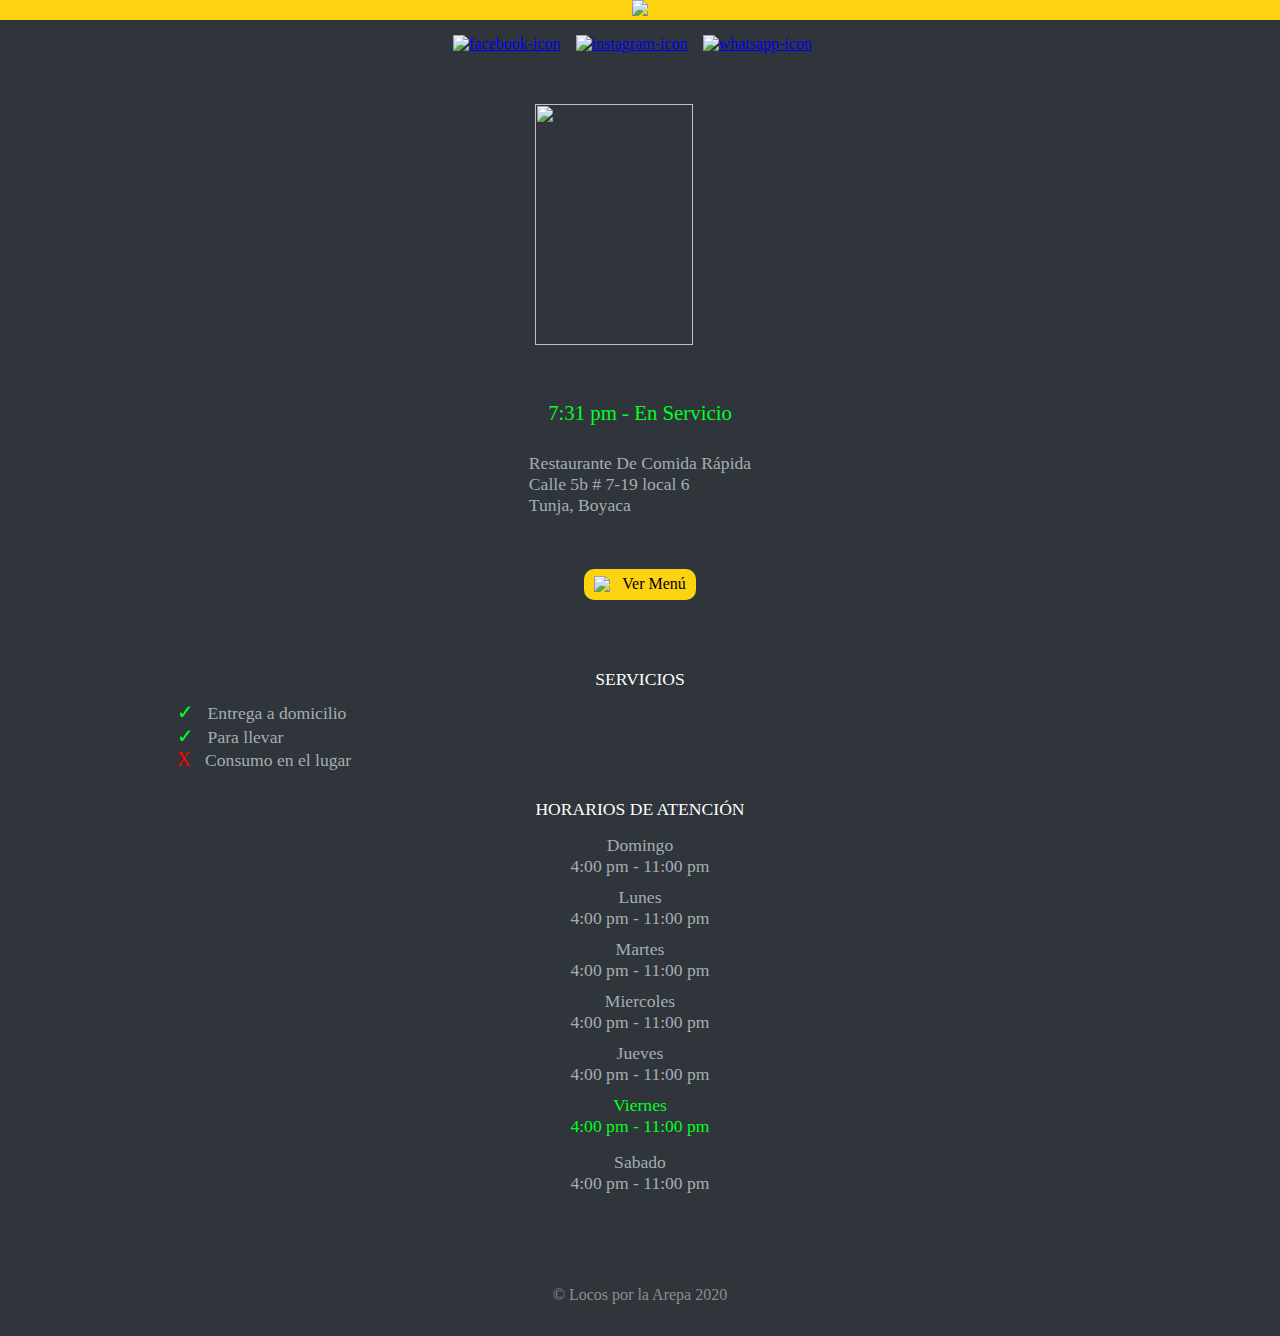
==== index.html @ 28ac6660 "Primer Commit" ====
<!DOCTYPE html>
<html lang="en">
<head>
    <meta charset="UTF-8">
    <meta name="viewport" content="width=device-width, initial-scale=1.0">
    <link rel="stylesheet" href="Css/princial-estilos.css">
    <title>Locos Por La Arepa</title>
</head>
<body>
    <!-- Header -->
    <header>
        <nav class="naver">
            <div class="logo-naver">
                <a href="/Home/"><img src="https://i.postimg.cc/Pqw7r6NY/Locos-por-la-Arepa-Icono-2.png"></a>
            </div>
        </nav>
    </header>
    <!-- Container Body -->
    <section class="container-body">
        <div class="container">
            <div class="redes-naver">
                <a href="https://www.facebook.com/Locos-X-La-Arepa-125061172453641/" target="_blank"><img src="https://i.postimg.cc/3xxWvLhW/icon-facebook.png" alt="facebook-icon"></a>
                <a href="https://www.instagram.com/locosxlaarepa/" target="_blank"><img src="https://i.postimg.cc/50BfGvJZ/icon-instagram.png" alt="instagram-icon"></a>
                <a href="#" target="_blank"><img src="https://i.postimg.cc/mZFFVpKn/icon-whatsapp-2.png" alt="whatsapp-icon"></a>
            </div>
            <div class="empresas-recientes" id="empresas_reciente">
                <!-- Logo de la empresa // Detalles //  Ver menú -->
            </div>
            <div class="descripcion-estado">
                <!-- Estados // descipcion  -->
                <div class="servicios-horario-descr" id="descr-servicios-horario">
                    <!-- Servicios // Horas de Atencion -->
                </div>
            </div>
        </div>
    </section>

    <!-- Footer -->
    <footer>
        <span>&#169;</span> Locos por la Arepa 2020
    </footer>

    <script src="Js/jquery-3.5.1.min.js"></script>
    <script src="Js/main.js"></script>

</body>
</html>
---- Css/princial-estilos.css ----
/* Estilos Header */
@import url("header.css");
/* Estilos Footer */
@import url("footer.css");


*{
    margin: 0;
    padding: 0;
}

/* CONTAINER-PRINCIPAL */

body{
    background: #2F353A;
}




/* PRINCIPAL-SECCION */

.principal{
    background: #38B6FF;
    width: 96%;
    height: 20vh;
    margin: auto;
    margin-top: 2.5%;

    /* flex */
    display: flex;
    align-items: center;
    flex-direction: column-reverse;
}

/* #buscar-categoria{
    background: #2F353A;
    color: #fff;
    padding: 1.5%;
    border: none;
    margin-bottom: 1.5%;
} */

#categorias-productos{
    width: 70%;
    padding: 2%;
    /* margin-bottom: 2.2%; */
   
}

/* empresas-reciente */

.empresas-recientes{
    /* background-color: rebeccapurple; */
    width: 92%;
    margin: auto;
    padding-top: 4%;
}
/* ----------------- */

.titulo-recientes{
    margin-top: 3%;
    padding: 2.5%;
}

.titulo-recientes h3{
    margin-left: 7%;
}

/* Card-Empresas */

.card-empresas{
    /* background: #2F353A; */
    /* background: red; */
    /* border: 1px solid #000; */
    border-radius: 10px;
    /* width: 90%; */
    width: 280px;
    height: 60vh;
    margin: auto;
}

.card-image{
    /* background: yellow; */
    height: 55%;
    /* flex */
    display: flex;
    /* align-items: center; */
    justify-content: center;
}

.card-image img{
    background: #2F353A;
    width: 75%;
    height: 90%;
}

.card-opciones{
    text-align: center;
}

.hora-status-close{
    color: #ff0000;
    font-size: 1.3em;
}

.hora-status-open{
    color: #00ff22;
    font-size: 1.3em;
}

.card-descripcion{
    width: 100%;
    height: 22%;

    /* flex */
    display: flex;
    align-items: center;
    justify-content: center;
}

.card-descripcion p{
    font-size: 1.1em;
    color: #a4aeb3;
}

.ver-menu{
   
    height: 15%;
   
    /* Flex */
    display: flex;
    justify-content: center;
    align-items: center;
}

.ver-menu a{
    background: #FDD210;
    color: #000;
    width: 100px;
    border: none;
    border-radius: 10px;
    text-decoration: none;
    padding: 2.3%;   

    /* Flex */
    display: flex;
    justify-content: space-around;
    align-items: center;
}

.ver-menu img{
    width: 20px;
}

.ver-menu a:hover{
    background: #fff;
    color: #2F353A;
    border: 1px solid #2F353A;
}

/* ------------- */

/* --- REDES ----- */
.redes-naver{
    margin-top: 15px;
    width:100%;
    
    /* Flex */
    display: flex;
    align-items: center;
    justify-content: center;
}

.redes-naver img{
    margin-right: 15px;
    width: 40px;
}
/* --------------- */




/* .ejemplo-float{
    background: red;
    position: fixed;
    top: 0;
    
    width: 100vw;
    height: 100vh;
} */


/* -------- DESCIPCION DE DATA ---------- */

.descripcion-estado{
    /* background: #fff; */
    width: 100%;
    margin-top: 25px;
    display: flex;
    justify-content: center;
}

.servicios-horario-descr{
    /* background: yellow; */
    width: 95%;
}

.servicios-descr{
    /* background: red; */
    width: 80%;
    margin: auto;
}

.servicio-title{
    /* background: yellowgreen; */
    color: #fff;
    font-size: 1.1em;
    display: flex;
    justify-content: center;
    margin-bottom: 10px;
}

.servicio-si{
    color: #00ff22;
    font-size: 20px;
    margin-right: 10px;
    margin-left: 23px;
}

.servicio-no{
    color: #ff0000;
    font-size: 20px;
    margin-right: 10px;
    margin-left: 23px;
}

.servicios-letter{
    color: #a4aeb3;
    font-size: 1.1em;
}

.horarios-descr{
    /* background: red; */
    width: 80%;
    margin: auto;
    margin-top: 10px;
}

.horario-title{
    color: #fff;
    font-size: 1.1em;
    display: flex;
    justify-content: center;
}

.time-servicios{
    /* background: yellowgreen; */
    text-align: center;
    margin: 15px 0 10px 0;
}

.day-hours-si{
    color: #00ff22;
    margin-bottom: 15px;
    font-size: 1.1em;
}

.day-hours-no{
    color: #a4aeb3;
    margin-bottom: 10px;
    font-size: 1.1em;
}



/* -------------------------------------- */
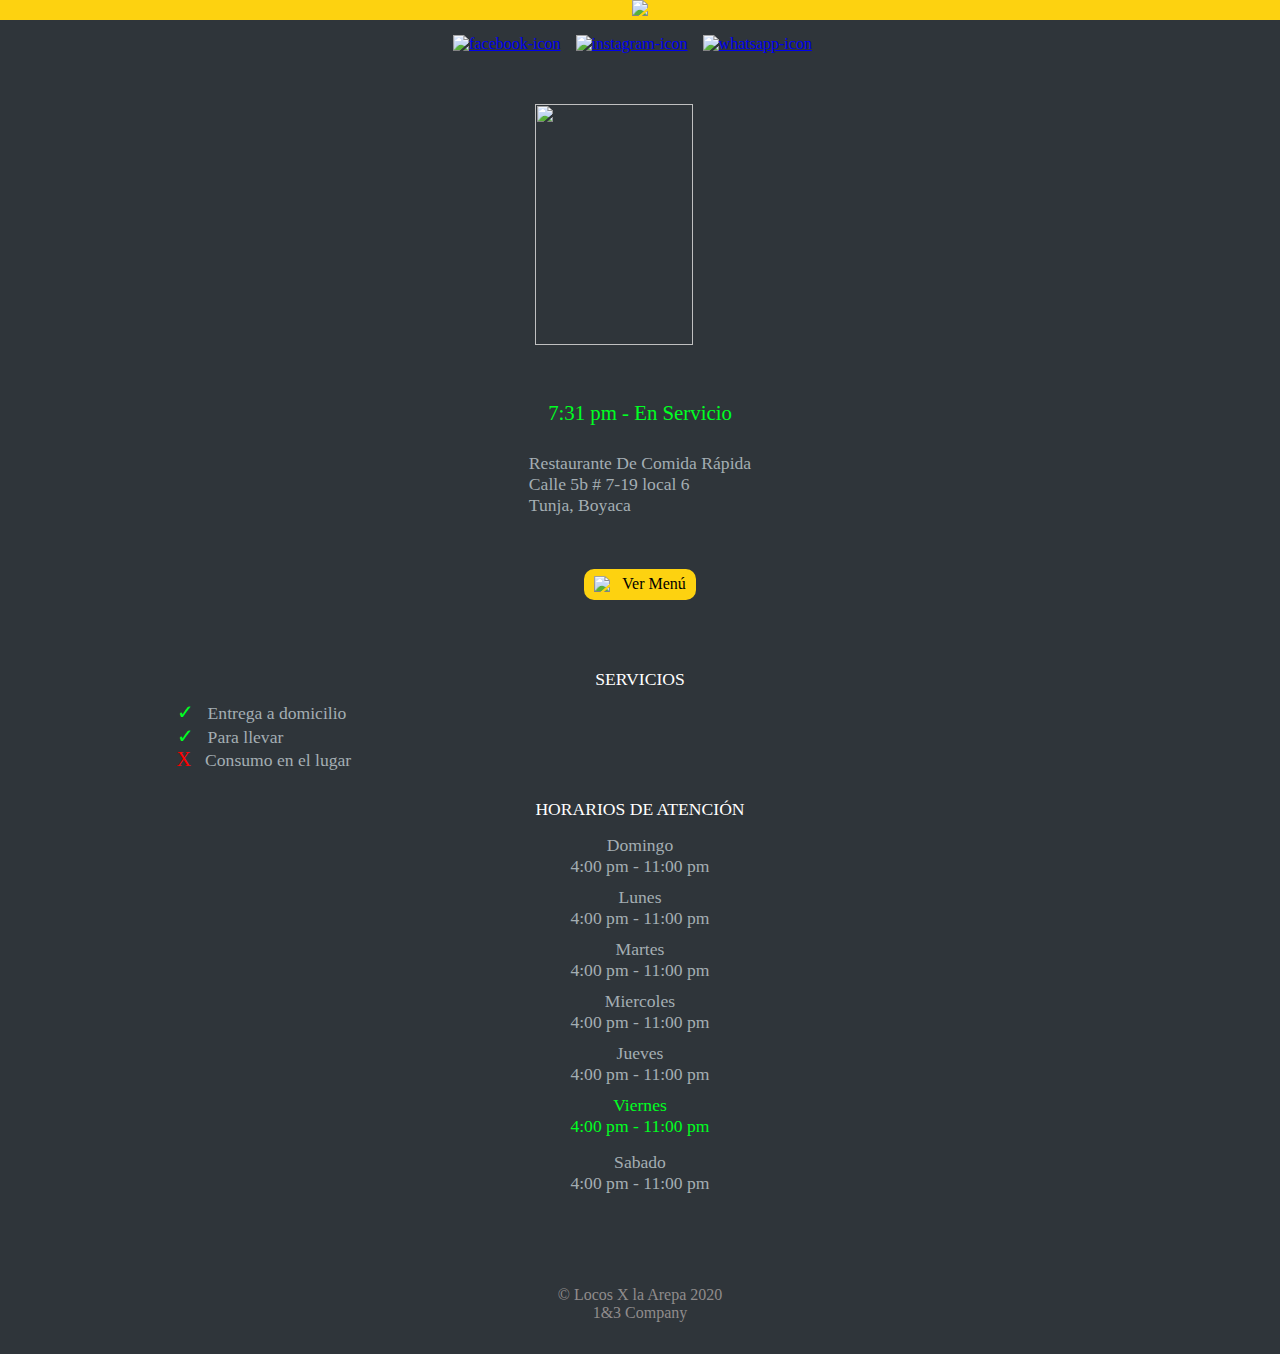
==== commit 4bf95e68: "Tercer commit" ====
--- a/index.html
+++ b/index.html
@@ -5,6 +5,18 @@
     <meta name="viewport" content="width=device-width, initial-scale=1.0">
     <link rel="stylesheet" href="Css/princial-estilos.css">
     <title>Locos Por La Arepa</title>
+
+    <!-- Global site tag (gtag.js) - Google Analytics -->
+    <script async src="https://www.googletagmanager.com/gtag/js?id=UA-175798185-1"></script>
+        <script>
+          window.dataLayer = window.dataLayer || [];
+          function gtag(){dataLayer.push(arguments);}
+          gtag('js', new Date());
+
+          gtag('config', 'UA-175798185-1');
+    </script>
+
+
 </head>
 <body>
     <!-- Header -->
@@ -37,7 +49,10 @@
 
     <!-- Footer -->
     <footer>
-        <span>&#169;</span> Locos por la Arepa 2020
+        <p>
+            <span>&#169;</span> Locos X la Arepa 2020 <br>
+            1&3 Company
+        </p>
     </footer>
 
     <script src="Js/jquery-3.5.1.min.js"></script>
